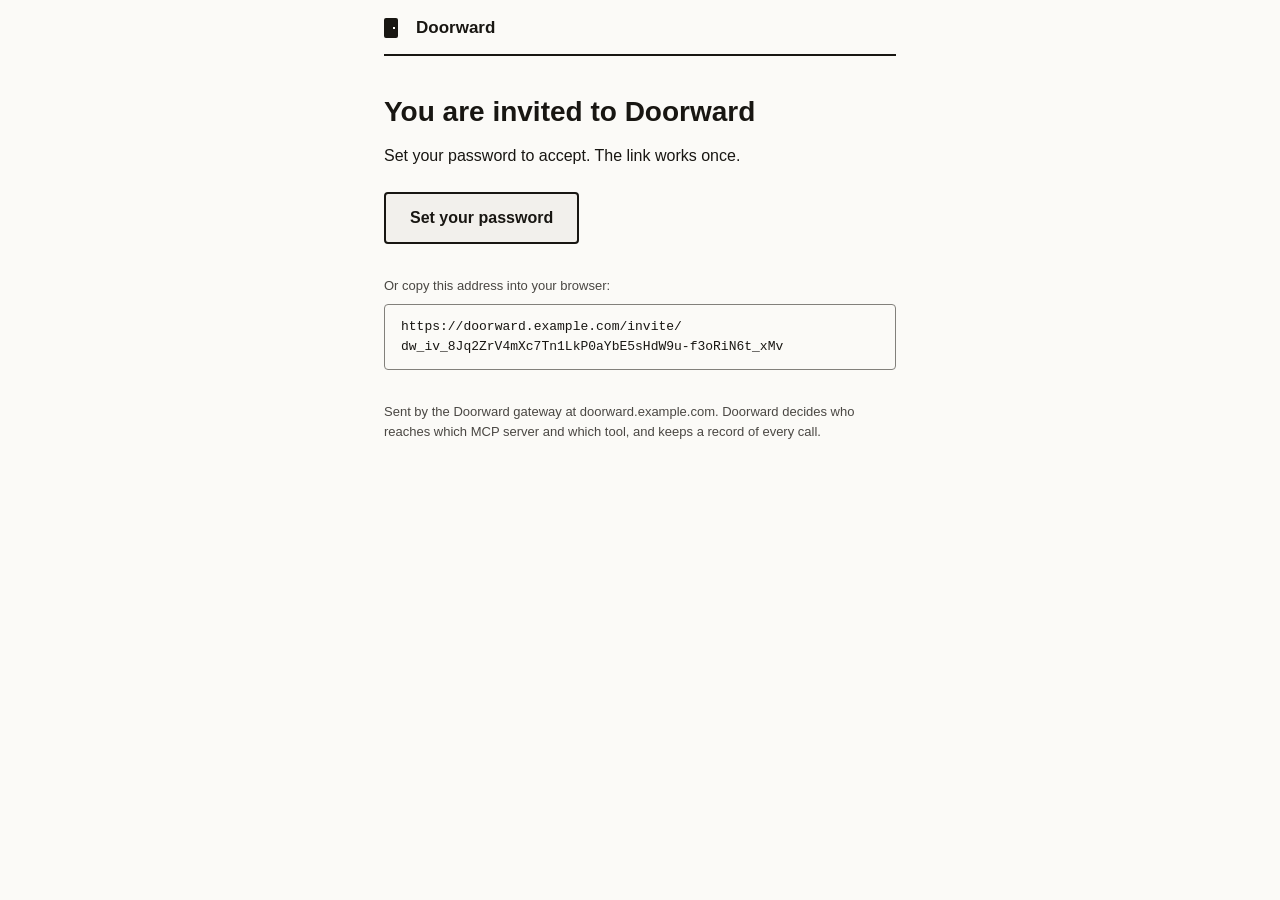
==== src/mail/fixtures/invitation.html @ 9c13151f "Port the closing design round: stylesheet, consent notice, refusal line and the three mails (stateme" ====
<!DOCTYPE html>
<html lang="en">
<head>
<meta charset="utf-8">
<meta name="viewport" content="width=device-width, initial-scale=1">
<meta name="color-scheme" content="light dark">
<meta name="supported-color-schemes" content="light dark">
<title>You are invited to Doorward</title>
<style>
:root { color-scheme: light dark; }
@media (prefers-color-scheme: dark) {
  .dw-room { background-color: #181715 !important; }
  .dw-ink { color: #F0EEEB !important; }
  .dw-ink-2 { color: #BFBDBA !important; }
  .dw-line { border-color: #F0EEEB !important; }
  .dw-box { border-color: #767471 !important; }
  .dw-button { border-color: #F0EEEB !important; background-color: #23211F !important; }
  .dw-deny { color: #FB817A !important; }
  .dw-button-deny { border-color: #FB817A !important; background-color: #36201E !important; }
}
</style>
</head>
<body class="dw-room" style="margin:0;padding:0;background-color:#FBFAF7;">
<table role="presentation" class="dw-room" width="100%" cellpadding="0" cellspacing="0" border="0" bgcolor="#FBFAF7" style="background-color:#FBFAF7;">
<tr>
<td align="center" style="padding:0;">
<!--[if mso]><table role="presentation" width="560" align="center" cellpadding="0" cellspacing="0" border="0"><tr><td><![endif]-->
<table role="presentation" width="100%" cellpadding="0" cellspacing="0" border="0" style="max-width:560px;">
<tr>
<td style="padding:18px 24px 0 24px;">
<table role="presentation" cellpadding="0" cellspacing="0" border="0">
<tr>
<td class="dw-line" width="2" height="2" style="width:2px;height:2px;border-top:9px solid #181612;border-right:3px solid #181612;border-bottom:9px solid #181612;border-left:9px solid #181612;border-radius:2px;font-size:0;line-height:0;">&nbsp;</td>
<td class="dw-ink" style="padding:0 0 0 18px;font-family:-apple-system, BlinkMacSystemFont, 'Segoe UI', Roboto, 'Helvetica Neue', Arial, sans-serif;font-size:17px;line-height:20px;font-weight:700;color:#181612;">Doorward</td>
</tr>
</table>
</td>
</tr>
<tr>
<td style="padding:16px 24px 0 24px;">
<table role="presentation" width="100%" cellpadding="0" cellspacing="0" border="0">
<tr>
<td class="dw-line" height="0" style="height:0;border-top:2px solid #181612;font-size:0;line-height:0;">&nbsp;</td>
</tr>
</table>
</td>
</tr>
<tr>
<td style="padding:40px 24px 0 24px;">
<h1 class="dw-ink" style="margin:0;font-family:-apple-system, BlinkMacSystemFont, 'Segoe UI', Roboto, 'Helvetica Neue', Arial, sans-serif;font-size:28px;line-height:32px;font-weight:700;color:#181612;">You are invited to&nbsp;Doorward</h1>
</td>
</tr>
<tr>
<td class="dw-ink" style="padding:16px 24px 0 24px;font-family:-apple-system, BlinkMacSystemFont, 'Segoe UI', Roboto, 'Helvetica Neue', Arial, sans-serif;font-size:16px;line-height:24px;color:#181612;">Set your password to accept. The link works&nbsp;once.</td>
</tr>
<tr>
<td style="padding:24px 24px 0 24px;">
<table role="presentation" cellpadding="0" cellspacing="0" border="0">
<tr>
<td class="dw-button" bgcolor="#F2F0EC" style="background-color:#F2F0EC;border:2px solid #181612;border-radius:4px;mso-padding-alt:12px 24px;">
<a class="dw-ink" href="https://doorward.example.com/invite/dw_iv_8Jq2ZrV4mXc7Tn1LkP0aYbE5sHdW9u-f3oRiN6t_xMv" style="display:inline-block;padding:12px 24px;font-family:-apple-system, BlinkMacSystemFont, 'Segoe UI', Roboto, 'Helvetica Neue', Arial, sans-serif;font-size:16px;line-height:24px;font-weight:700;color:#181612;text-decoration:none;">Set your password</a>
</td>
</tr>
</table>
</td>
</tr>
<tr>
<td class="dw-ink-2" style="padding:32px 24px 0 24px;font-family:-apple-system, BlinkMacSystemFont, 'Segoe UI', Roboto, 'Helvetica Neue', Arial, sans-serif;font-size:13px;line-height:20px;color:#4A4743;">Or copy this address into your&nbsp;browser:</td>
</tr>
<tr>
<td style="padding:8px 24px 0 24px;">
<table role="presentation" width="100%" cellpadding="0" cellspacing="0" border="0">
<tr>
<td class="dw-box" style="padding:12px 16px;border:1px solid #82807B;border-radius:4px;font-family:ui-monospace, SFMono-Regular, Menlo, Consolas, 'Liberation Mono', monospace;font-size:13px;line-height:20px;word-wrap:break-word;overflow-wrap:anywhere;">
<a class="dw-ink" href="https://doorward.example.com/invite/dw_iv_8Jq2ZrV4mXc7Tn1LkP0aYbE5sHdW9u-f3oRiN6t_xMv" style="color:#181612;text-decoration:none;word-wrap:break-word;overflow-wrap:anywhere;">https://<wbr>doorward.example.com/<wbr>invite/<wbr><span style="display:inline-block;max-width:100%;">dw_iv_8Jq2ZrV4mXc7Tn1LkP0aYbE5sHdW9u-f3oRiN6t_xMv</span></a>
</td>
</tr>
</table>
</td>
</tr>
<tr>
<td class="dw-ink-2" style="padding:32px 24px 48px 24px;font-family:-apple-system, BlinkMacSystemFont, 'Segoe UI', Roboto, 'Helvetica Neue', Arial, sans-serif;font-size:13px;line-height:20px;color:#4A4743;word-wrap:break-word;overflow-wrap:anywhere;">Sent by the Doorward gateway at <span style="display:inline-block;max-width:100%;">doorward</span><wbr><span style="display:inline-block;max-width:100%;">.example.com.</span> Doorward decides who reaches which MCP server and which tool, and keeps a record of every&nbsp;call.</td>
</tr>
</table>
<!--[if mso]></td></tr></table><![endif]-->
</td>
</tr>
</table>
</body>
</html>
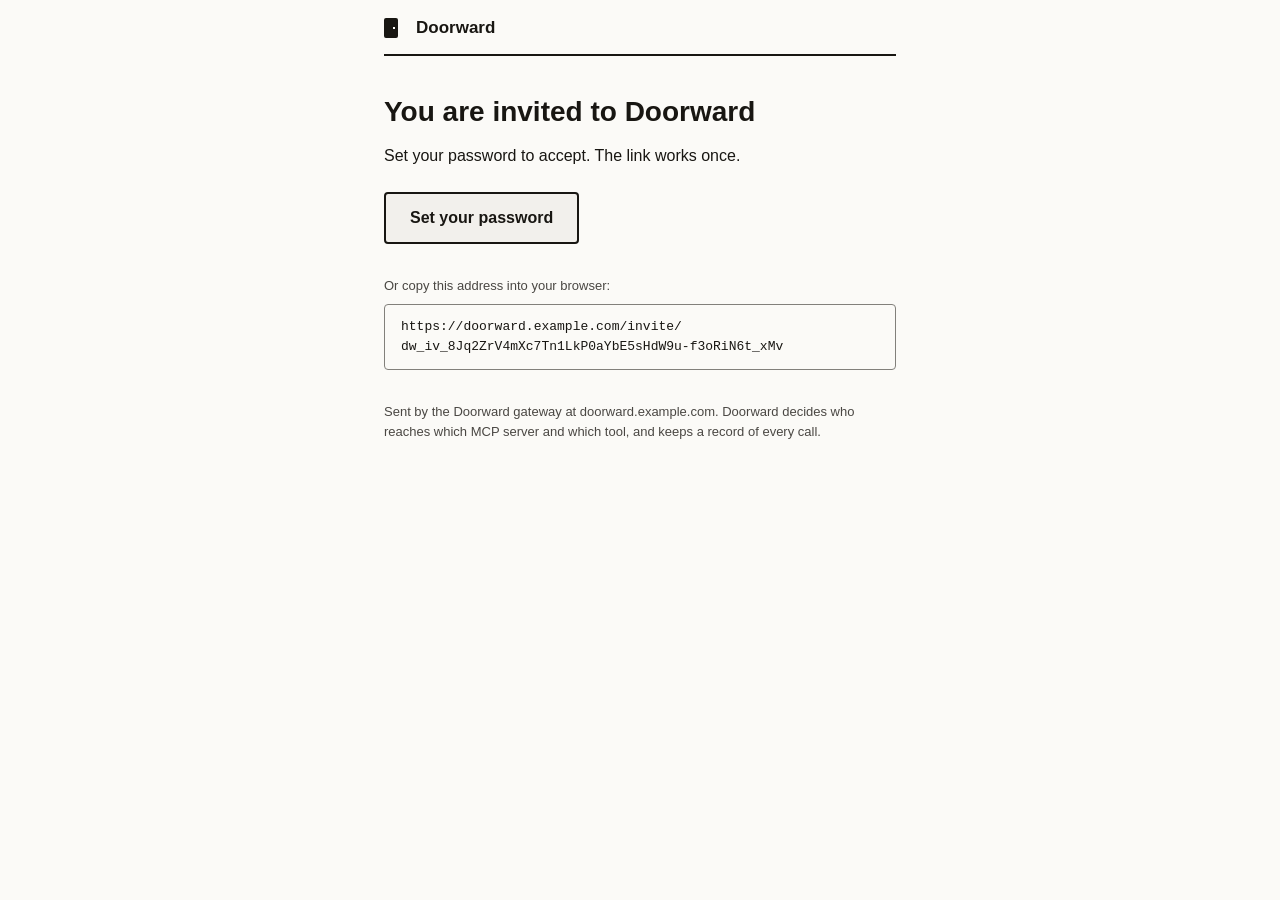
==== commit 871e4404: "Final design pass: address pieces in the mails, reset line order, fact value size, refusal bar; name" ====
--- a/src/mail/fixtures/invitation.html
+++ b/src/mail/fixtures/invitation.html
@@ -72,7 +72,7 @@
 <table role="presentation" width="100%" cellpadding="0" cellspacing="0" border="0">
 <tr>
 <td class="dw-box" style="padding:12px 16px;border:1px solid #82807B;border-radius:4px;font-family:ui-monospace, SFMono-Regular, Menlo, Consolas, 'Liberation Mono', monospace;font-size:13px;line-height:20px;word-wrap:break-word;overflow-wrap:anywhere;">
-<a class="dw-ink" href="https://doorward.example.com/invite/dw_iv_8Jq2ZrV4mXc7Tn1LkP0aYbE5sHdW9u-f3oRiN6t_xMv" style="color:#181612;text-decoration:none;word-wrap:break-word;overflow-wrap:anywhere;">https://<wbr>doorward.example.com/<wbr>invite/<wbr><span style="display:inline-block;max-width:100%;">dw_iv_8Jq2ZrV4mXc7Tn1LkP0aYbE5sHdW9u-f3oRiN6t_xMv</span></a>
+<a class="dw-ink" href="https://doorward.example.com/invite/dw_iv_8Jq2ZrV4mXc7Tn1LkP0aYbE5sHdW9u-f3oRiN6t_xMv" style="color:#181612;text-decoration:none;word-wrap:break-word;overflow-wrap:anywhere;"><span style="display:inline-block;max-width:100%;">https://doorward</span><wbr><span style="display:inline-block;max-width:100%;">.example.com/</span><wbr><span style="display:inline-block;max-width:100%;">invite/</span><wbr><span style="display:inline-block;max-width:100%;">dw_iv_8Jq2ZrV4mXc7Tn1LkP0aYbE5sHdW9u-f3oRiN6t_xMv</span></a>
 </td>
 </tr>
 </table>
